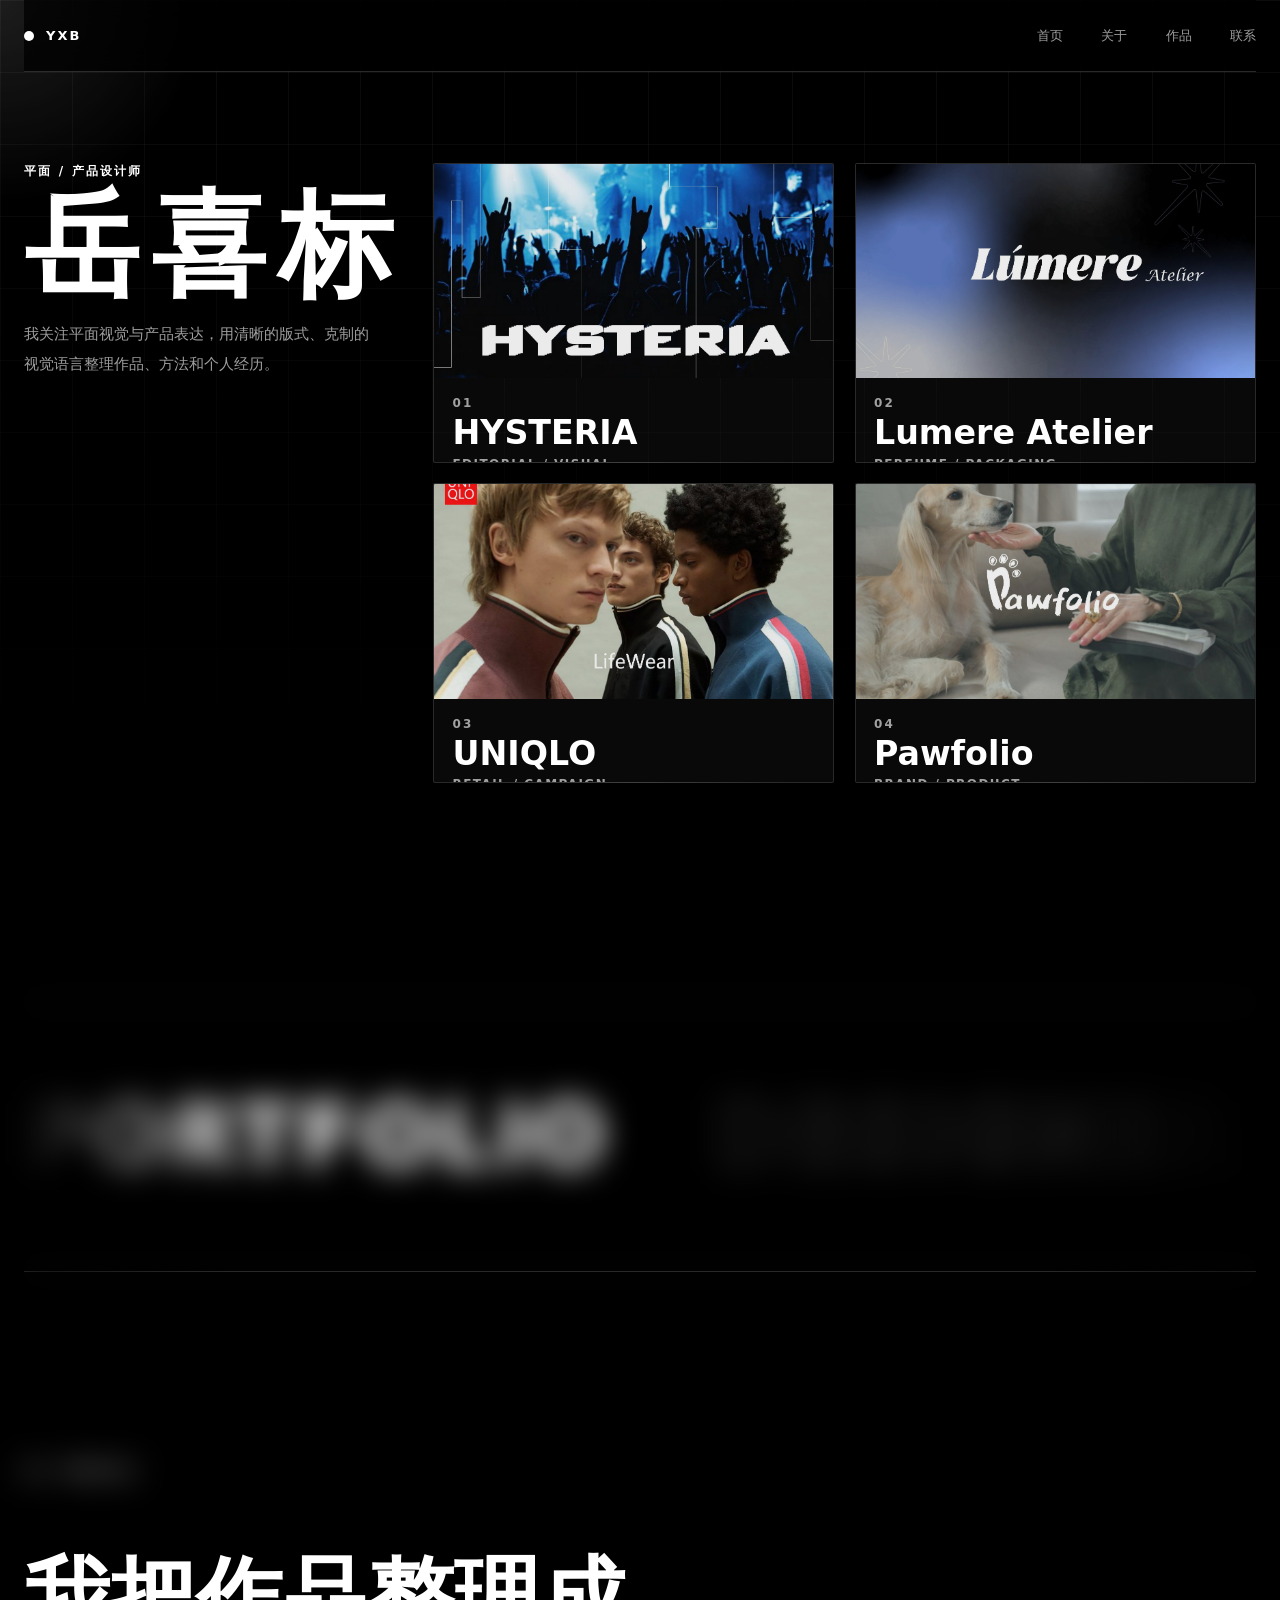
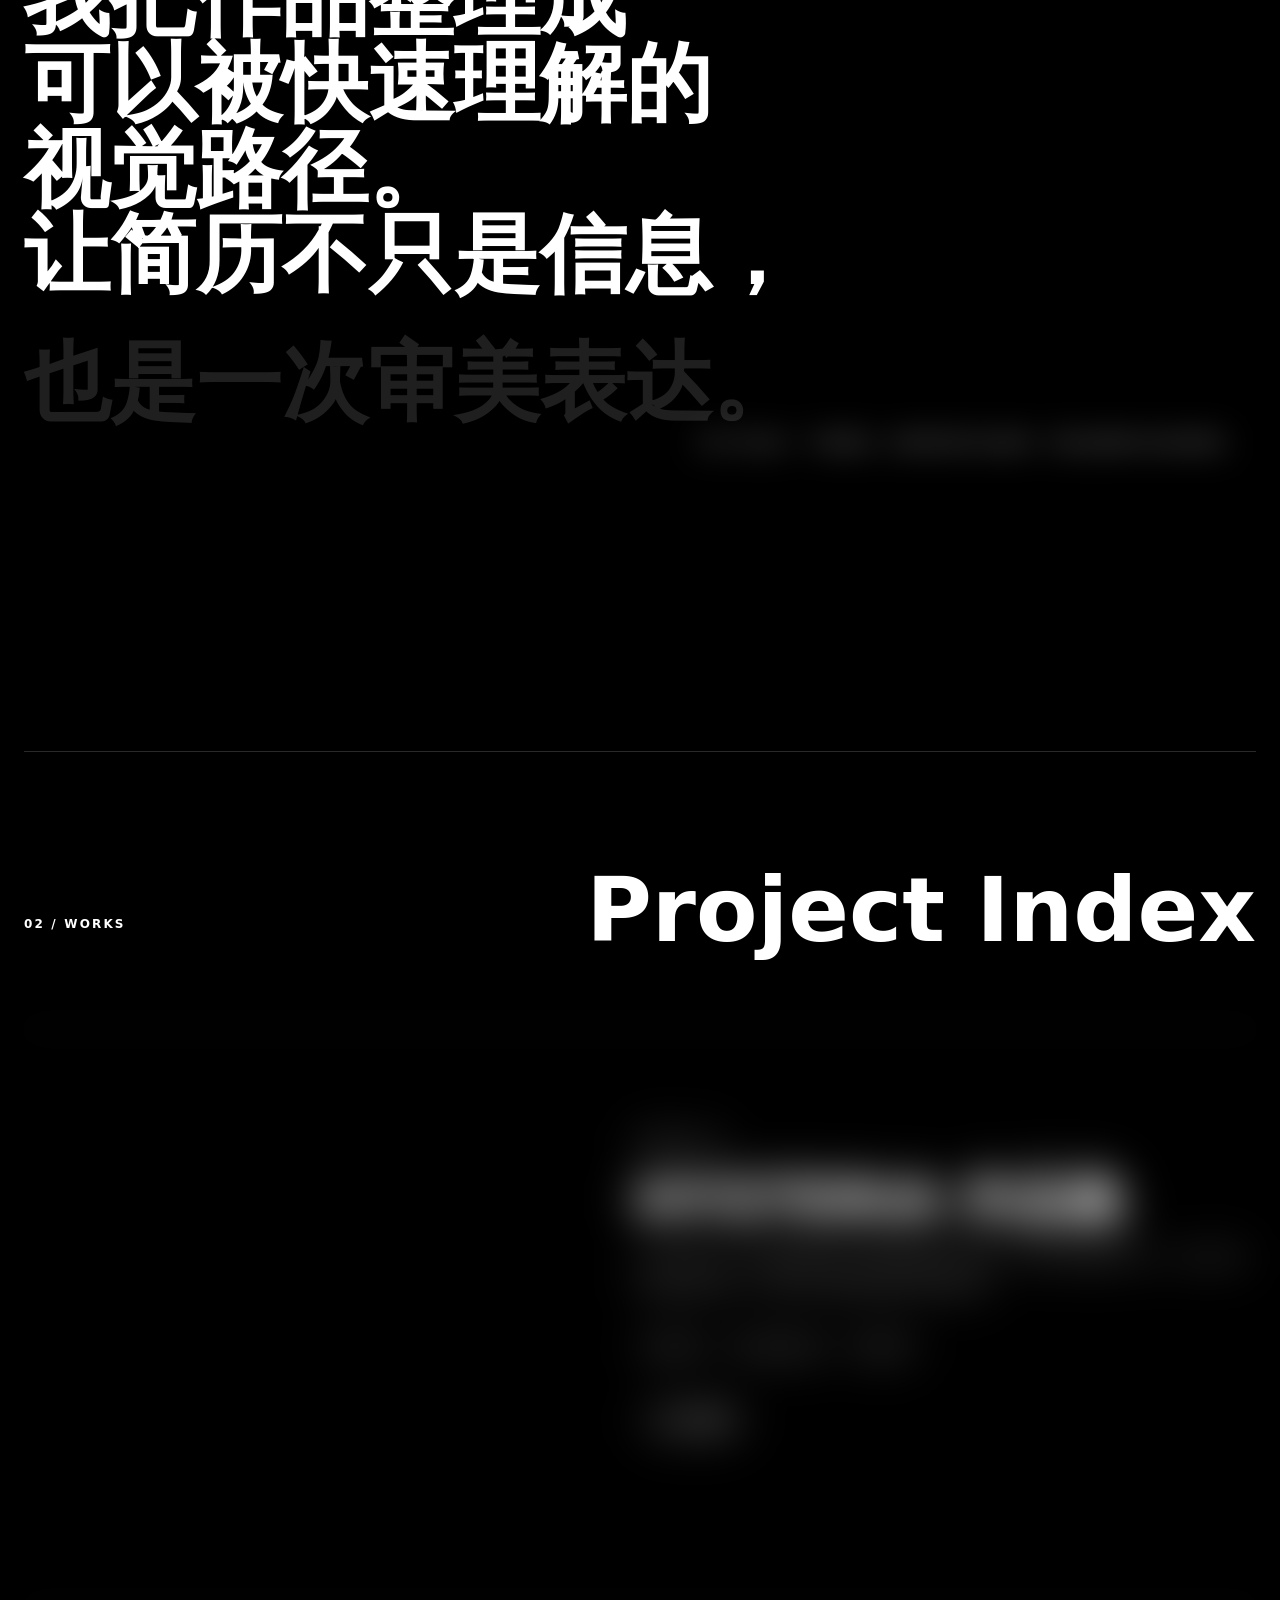
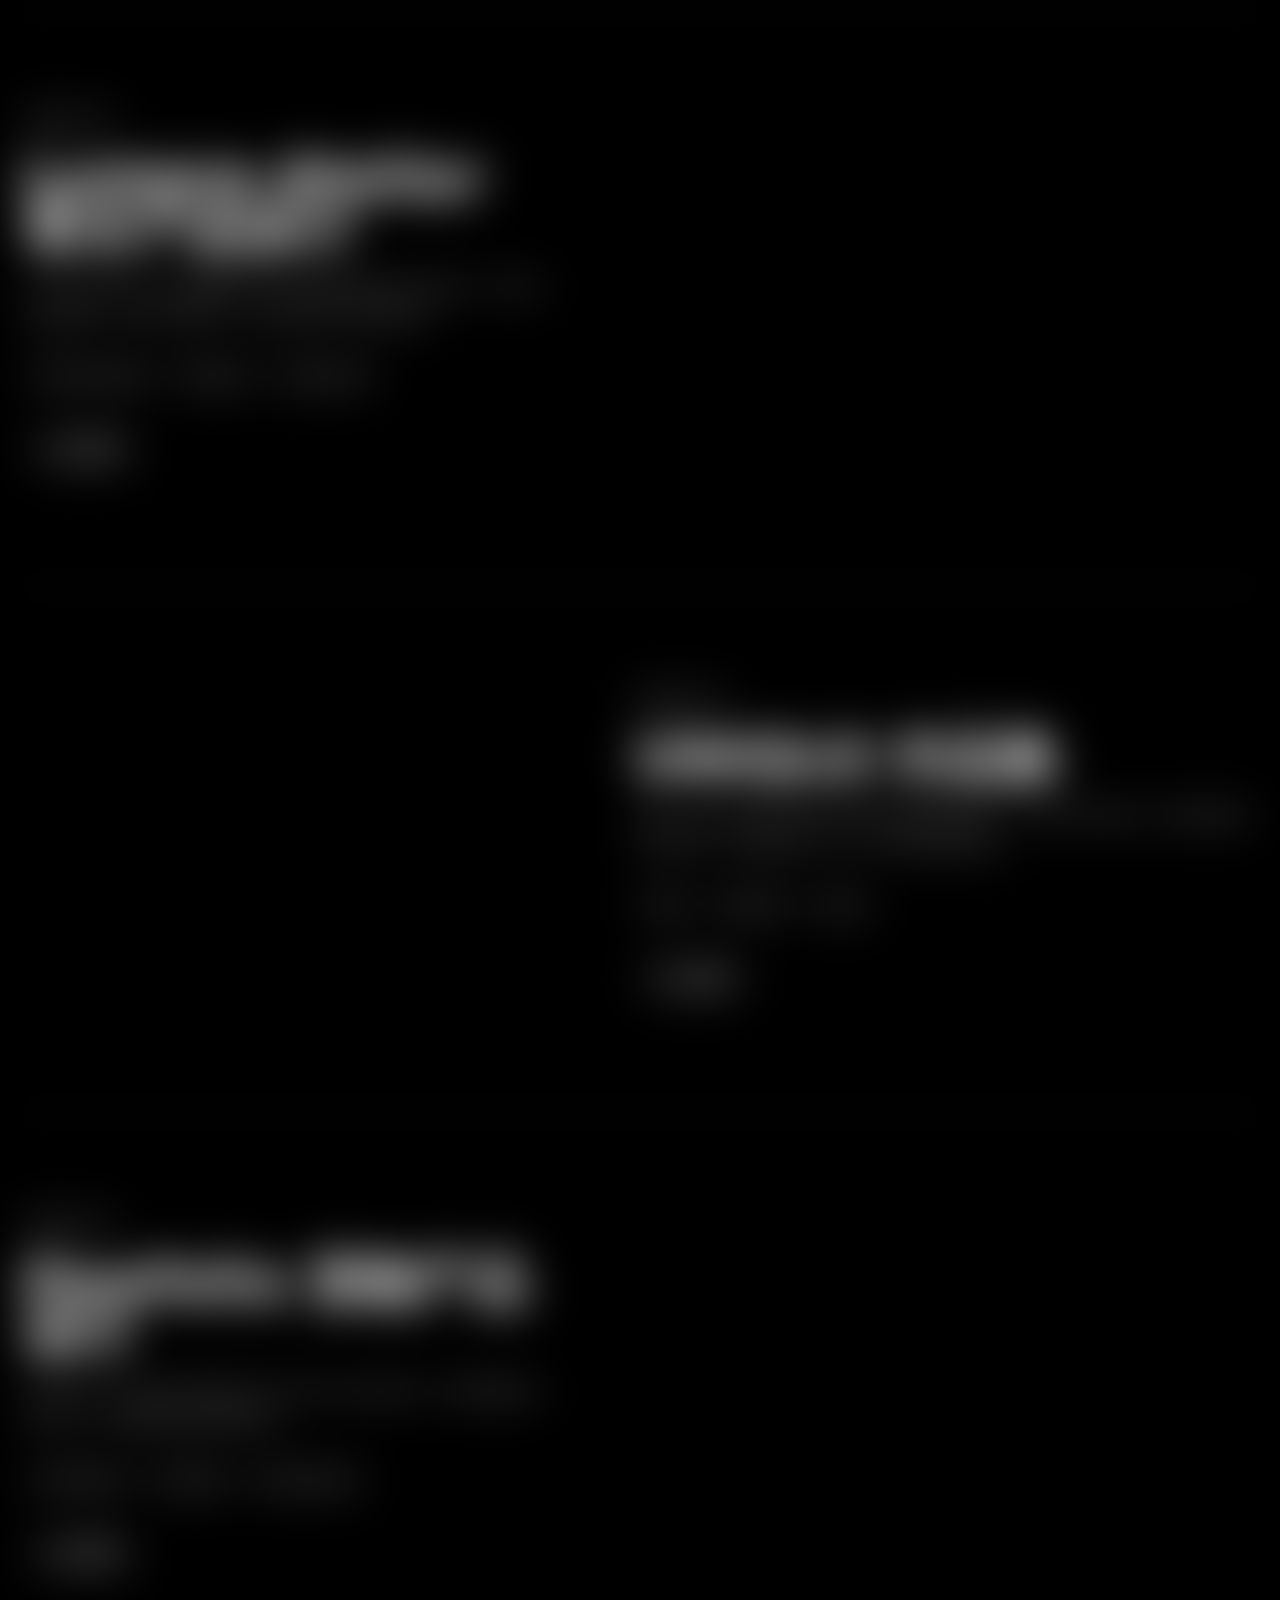
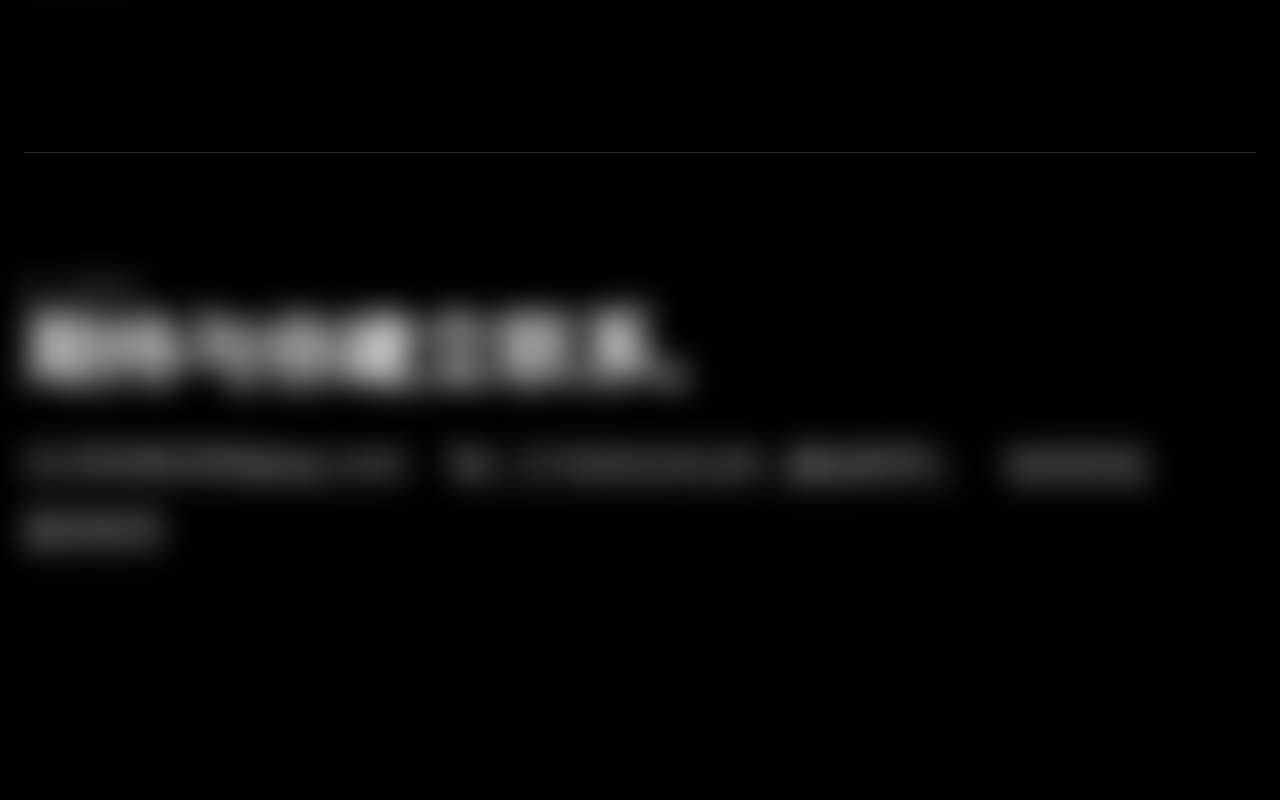
==== index.html @ 8c0bdfc5 "Add files via upload" ====
﻿<!doctype html>
<html lang="zh-CN">
  <head>
    <meta charset="UTF-8" />
    <meta name="viewport" content="width=device-width, initial-scale=1.0" />
    <title>岳喜标 | Portfolio & Resume</title>
    <link rel="stylesheet" href="./styles.css" />
  </head>
  <body>
    <div class="grain" aria-hidden="true"></div>
    <div class="cursor-light" aria-hidden="true"></div>

    <header class="site-header">
      <a class="brand" href="#top" aria-label="回到首页"><span></span>YXB</a>
      <nav class="nav-links" aria-label="主导航">
        <a href="#gallery">首页</a>
        <a href="#statement">关于</a>
        <a href="#cases">作品</a>
        <a href="#contact">联系</a>
      </nav>
    </header>

    <main id="top">
      <section class="hero-gallery" id="gallery" aria-labelledby="hero-title">
        <div class="hero-copy">
          <p class="eyebrow reveal-text">平面 / 产品设计师</p>
          <h1 id="hero-title" class="split-title" aria-label="岳喜标"><span>岳</span><span>喜</span><span>标</span></h1>
          <p class="hero-note reveal-text">我关注平面视觉与产品表达，用清晰的版式、克制的视觉语言整理作品、方法和个人经历。</p>
        </div>

        <div class="gallery-shell flip-gallery" aria-label="作品翻转展示">
          <article class="flip-card" data-feature-index="0">
            <div class="flip-inner">
              <a class="flip-face flip-front" href="#case-hysteria">
                <img src="./hysteria-cover.jpg" alt="HYSTERIA作品集首图" />
                <div><span>01</span><strong>HYSTERIA</strong><em>Editorial / Visual</em></div>
              </a>
              <a class="flip-face flip-back" href="#case-hysteria">
                <span>01 / 04</span>
                <strong>HYSTERIA 作品集</strong>
                <p>偏视觉表达和情绪叙事的作品集，重点呈现画面冲击力、版式节奏和整体视觉气质。</p>
                <em>查看项目</em>
              </a>
            </div>
          </article>

          <article class="flip-card" data-feature-index="1">
            <div class="flip-inner">
              <a class="flip-face flip-front" href="#case-lumere">
                <img src="./lumere-cover.jpg" alt="Lumere Atelier香水作品集首图" />
                <div><span>02</span><strong>Lumere Atelier</strong><em>Perfume / Packaging</em></div>
              </a>
              <a class="flip-face flip-back" href="#case-lumere">
                <span>02 / 04</span>
                <strong>Lumere Atelier 香水产品设计</strong>
                <p>围绕香水产品气质展开品牌视觉、瓶身包装语言和产品展示氛围。</p>
                <em>查看项目</em>
              </a>
            </div>
          </article>

          <article class="flip-card" data-feature-index="2">
            <div class="flip-inner">
              <a class="flip-face flip-front" href="#case-uniqlo">
                <img src="./uniqlo-cover.jpg" alt="UNIQLO作品集首图" />
                <div><span>03</span><strong>UNIQLO</strong><em>Retail / Campaign</em></div>
              </a>
              <a class="flip-face flip-back" href="#case-uniqlo">
                <span>03 / 04</span>
                <strong>UNIQLO 作品集</strong>
                <p>以 UNIQLO 品牌为灵感进行的视觉风格练习，尝试用清晰的版式、年轻的图像节奏和零售传播语言展开表达。</p>
                <em>查看项目</em>
              </a>
            </div>
          </article>

          <article class="flip-card" data-feature-index="3">
            <div class="flip-inner">
              <a class="flip-face flip-front" href="#case-pawfolio">
                <img src="./pawfolio-cover.jpg" alt="Pawfolio宠物作品集首图" />
                <div><span>04</span><strong>Pawfolio</strong><em>Brand / Product</em></div>
              </a>
              <a class="flip-face flip-back" href="#case-pawfolio">
                <span>04 / 04</span>
                <strong>Pawfolio 宠物产品设计</strong>
                <p>面向精品宠物生活方式的品牌与产品系统，覆盖视觉、包装和产品延展。</p>
                <em>查看项目</em>
              </a>
            </div>
          </article>
        </div>
      </section>


      <section class="kinetic-marquee" aria-label="滚轮触发文字动效">
        <div class="kinetic-track">
          <span class="marquee-fill">PORTFOLIO</span>
          <span class="marquee-outline">DESIGNER</span>
          <span class="marquee-fill">PRODUCT</span>
          <span class="marquee-outline">BRAND SYSTEM</span>
          <span class="marquee-fill">YUE XIBIAO</span>
          <span class="marquee-outline">VISUAL WORKS</span>
          <span class="marquee-fill">PORTFOLIO</span>
          <span class="marquee-outline">CREATIVE RESUME</span>
        </div>
      </section>
      <section class="scroll-statement" id="statement" aria-labelledby="statement-title">
        <p class="section-kicker">01 / Profile</p>
        <div class="statement-lines" id="statement-title">
          <span>我把作品整理成</span>
          <span>可以被快速理解的</span>
          <span>视觉路径。</span>
          <span>让简历不只是信息，</span>
          <span>也是一次审美表达。</span>
        </div>
        <p class="statement-note">关注产品设计、平面视觉、品牌系统和作品叙事。页面会随着作品持续更新。</p>
      </section>

      <section class="cases-section" id="cases" aria-labelledby="cases-title">
        <div class="section-heading">
          <p class="section-kicker">02 / Works</p>
          <h2 id="cases-title">Project Index</h2>
        </div>

        <article class="case-block" id="case-hysteria">
          <a class="case-visual detail-jump" href="#work-detail-hysteria" data-controls="work-detail-hysteria">
            <img src="./hysteria-cover.jpg" alt="HYSTERIA作品集首图" />
          </a>
          <div class="case-content">
            <p class="work-index">Case 01</p>
            <h3>HYSTERIA 作品集</h3>
            <p>HYSTERIA 是一套更偏视觉表达和情绪叙事的作品集，重点呈现画面冲击力、版式节奏和整体视觉气质。现在可以直接在网页里完整浏览。</p>
            <div class="work-meta"><span>Editorial</span><span>Visual system</span><span>Portfolio</span></div>
            <button class="details-toggle" type="button" aria-expanded="false" aria-controls="work-detail-hysteria">进入站内案例</button>
            <div class="work-details" id="work-detail-hysteria" hidden>
              <div class="detail-grid">
                <div><span>方向</span><p>以强烈情绪、图形张力和版式节奏组织整套视觉表达。</p></div>
                <div><span>重点</span><p>通过连续页面建立观看节奏，让作品不只是图片集合，而是完整叙事。</p></div>
                <div><span>浏览</span><p>使用下方控件在网站内翻看完整作品。</p></div>
              </div>
              <div class="portfolio-player" aria-label="HYSTERIA 作品集 站内作品浏览器">
                <div class="player-stage" aria-live="polite">
                    <img class="player-slide is-active" src="./hysteria-cover.jpg" alt="HYSTERIA 作品集 第1 页" loading="lazy" />
                    <img class="player-slide" src="./hysteria-page-02.jpg" alt="HYSTERIA 作品集 第2 页" loading="lazy" />
                    <img class="player-slide" src="./hysteria-page-03.jpg" alt="HYSTERIA 作品集 第3 页" loading="lazy" />
                    <img class="player-slide" src="./hysteria-page-04.jpg" alt="HYSTERIA 作品集 第4 页" loading="lazy" />
                    <img class="player-slide" src="./hysteria-page-05.jpg" alt="HYSTERIA 作品集 第5 页" loading="lazy" />
                    <img class="player-slide" src="./hysteria-page-06.jpg" alt="HYSTERIA 作品集 第6 页" loading="lazy" />
                    <img class="player-slide" src="./hysteria-page-07.jpg" alt="HYSTERIA 作品集 第7 页" loading="lazy" />
                    <img class="player-slide" src="./hysteria-page-08.jpg" alt="HYSTERIA 作品集 第8 页" loading="lazy" />
                    <img class="player-slide" src="./hysteria-page-09.jpg" alt="HYSTERIA 作品集 第9 页" loading="lazy" />
                    <img class="player-slide" src="./hysteria-page-10.jpg" alt="HYSTERIA 作品集 第10 页" loading="lazy" />
                    <img class="player-slide" src="./hysteria-page-11.jpg" alt="HYSTERIA 作品集 第11 页" loading="lazy" />
                    <img class="player-slide" src="./hysteria-page-12.jpg" alt="HYSTERIA 作品集 第12 页" loading="lazy" />
                    <img class="player-slide" src="./hysteria-page-13.jpg" alt="HYSTERIA 作品集 第13 页" loading="lazy" />
                    <img class="player-slide" src="./hysteria-page-14.jpg" alt="HYSTERIA 作品集 第14 页" loading="lazy" />
                </div>
                <div class="player-controls">
                  <button class="player-button" type="button" data-action="prev">上一页</button>
                  <span class="player-counter">01 / 14</span>
                  <button class="player-button" type="button" data-action="next">下一页</button>
                </div>
              </div>
            </div>
          </div>
        </article>

        <article class="case-block" id="case-lumere">
          <a class="case-visual detail-jump" href="#work-detail-lumere" data-controls="work-detail-lumere">
            <img src="./lumere-cover.jpg" alt="Lumere Atelier作品集封面" />
          </a>
          <div class="case-content">
            <p class="work-index">Case 02</p>
            <h3>Lumere Atelier 香水产品设计</h3>
            <p>Lumere Atelier 是一套围绕香水产品气质展开的视觉与包装设计，重点呈现品牌调性、瓶身与包装语言、版式系统和产品展示氛围。</p>
            <div class="work-meta"><span>Perfume branding</span><span>Packaging</span><span>Visual system</span></div>
            <button class="details-toggle" type="button" aria-expanded="false" aria-controls="work-detail-lumere">进入站内案例</button>
            <div class="work-details" id="work-detail-lumere" hidden>
              <div class="detail-grid">
                <div><span>问题</span><p>香水产品需要通过包装、材质感、色彩和图像气质传达香调想象。</p></div>
                <div><span>职责</span><p>从0开始，自主思考、设计、修改、总结、完成。</p></div>
                <div><span>结果</span><p>完成香水品牌视觉、产品展示、包装延展和作品集版式呈现。</p></div>
              </div>
              <div class="portfolio-player" aria-label="Lumere Atelier 作品集 站内作品浏览器">
                <div class="player-stage" aria-live="polite">
                    <img class="player-slide is-active" src="./lumere-cover.jpg" alt="Lumere Atelier 作品集 第1 页" loading="lazy" />
                    <img class="player-slide" src="./lumere-page-02.jpg" alt="Lumere Atelier 作品集 第2 页" loading="lazy" />
                    <img class="player-slide" src="./lumere-page-03.jpg" alt="Lumere Atelier 作品集 第3 页" loading="lazy" />
                    <img class="player-slide" src="./lumere-page-04.jpg" alt="Lumere Atelier 作品集 第4 页" loading="lazy" />
                    <img class="player-slide" src="./lumere-page-05.jpg" alt="Lumere Atelier 作品集 第5 页" loading="lazy" />
                    <img class="player-slide" src="./lumere-page-06.jpg" alt="Lumere Atelier 作品集 第6 页" loading="lazy" />
                    <img class="player-slide" src="./lumere-page-07.jpg" alt="Lumere Atelier 作品集 第7 页" loading="lazy" />
                    <img class="player-slide" src="./lumere-page-08.jpg" alt="Lumere Atelier 作品集 第8 页" loading="lazy" />
                    <img class="player-slide" src="./lumere-page-09.jpg" alt="Lumere Atelier 作品集 第9 页" loading="lazy" />
                    <img class="player-slide" src="./lumere-page-10.jpg" alt="Lumere Atelier 作品集 第10 页" loading="lazy" />
                    <img class="player-slide" src="./lumere-page-11.jpg" alt="Lumere Atelier 作品集 第11 页" loading="lazy" />
                    <img class="player-slide" src="./lumere-page-12.jpg" alt="Lumere Atelier 作品集 第12 页" loading="lazy" />
                    <img class="player-slide" src="./lumere-page-13.jpg" alt="Lumere Atelier 作品集 第13 页" loading="lazy" />
                    <img class="player-slide" src="./lumere-page-14.jpg" alt="Lumere Atelier 作品集 第14 页" loading="lazy" />
                    <img class="player-slide" src="./lumere-page-15.jpg" alt="Lumere Atelier 作品集 第15 页" loading="lazy" />
                </div>
                <div class="player-controls">
                  <button class="player-button" type="button" data-action="prev">上一页</button>
                  <span class="player-counter">01 / 15</span>
                  <button class="player-button" type="button" data-action="next">下一页</button>
                </div>
              </div>
            </div>
          </div>
        </article>

        <article class="case-block" id="case-uniqlo">
          <a class="case-visual detail-jump" href="#work-detail-uniqlo" data-controls="work-detail-uniqlo">
            <img src="./uniqlo-cover.jpg" alt="UNIQLO作品集首图" />
          </a>
          <div class="case-content">
            <p class="work-index">Case 03</p>
            <h3>UNIQLO 作品集</h3>
            <p>这是一组以 UNIQLO 品牌气质为参考的视觉风格练习，尝试从零售传播、活动画面和版式系统出发，探索更清晰、年轻、易识别的视觉表达。</p>
            <div class="work-meta"><span>Retail</span><span>Campaign</span><span>Layout</span></div>
            <button class="details-toggle" type="button" aria-expanded="false" aria-controls="work-detail-uniqlo">进入站内案例</button>
            <div class="work-details" id="work-detail-uniqlo" hidden>
              <div class="detail-grid">
                <div><span>方向</span><p>以品牌既有的简洁、日常和功能感为基础，尝试延展更有画面张力的视觉表达。</p></div>
                <div><span>重点</span><p>通过图像裁切、文字层级和色彩控制，让页面在保持清晰的同时更有传播感。</p></div>
                <div><span>浏览</span><p>完整练习内容已整理为站内页面，可直接翻看每一页视觉内容。</p></div>
              </div>
              <div class="portfolio-player" aria-label="UNIQLO 作品集 站内作品浏览器">
                <div class="player-stage" aria-live="polite">
                    <img class="player-slide is-active" src="./uniqlo-cover.jpg" alt="UNIQLO 作品集 第1 页" loading="lazy" />
                    <img class="player-slide" src="./uniqlo-page-02.jpg" alt="UNIQLO 作品集 第2 页" loading="lazy" />
                    <img class="player-slide" src="./uniqlo-page-03.jpg" alt="UNIQLO 作品集 第3 页" loading="lazy" />
                    <img class="player-slide" src="./uniqlo-page-04.jpg" alt="UNIQLO 作品集 第4 页" loading="lazy" />
                    <img class="player-slide" src="./uniqlo-page-05.jpg" alt="UNIQLO 作品集 第5 页" loading="lazy" />
                    <img class="player-slide" src="./uniqlo-page-06.jpg" alt="UNIQLO 作品集 第6 页" loading="lazy" />
                </div>
                <div class="player-controls">
                  <button class="player-button" type="button" data-action="prev">上一页</button>
                  <span class="player-counter">01 / 06</span>
                  <button class="player-button" type="button" data-action="next">下一页</button>
                </div>
              </div>
            </div>
          </div>
        </article>

        <article class="case-block" id="case-pawfolio">
          <a class="case-visual detail-jump" href="#work-detail-pawfolio" data-controls="work-detail-pawfolio">
            <img src="./pawfolio-cover.jpg" alt="Pawfolio作品集封面" />
          </a>
          <div class="case-content">
            <p class="work-index">Case 04</p>
            <h3>Pawfolio 宠物产品设计</h3>
            <p>Pawfolio 是一套面向精品宠物生活方式的产品与品牌设计，围绕宠物配件、美容产品、品牌视觉和应用场景展开。</p>
            <div class="work-meta"><span>Brand identity</span><span>Packaging</span><span>Product system</span></div>
            <button class="details-toggle" type="button" aria-expanded="false" aria-controls="work-detail-pawfolio">进入站内案例</button>
            <div class="work-details" id="work-detail-pawfolio" hidden>
              <div class="detail-grid">
                <div><span>问题</span><p>宠物产品常缺少统一审美和生活方式表达。</p></div>
                <div><span>职责</span><p>从0开始，自主思考、设计、修改、总结、完成。</p></div>
                <div><span>结果</span><p>完成品牌标志、色彩、海报、包装、用品和展示延展。</p></div>
              </div>
              <div class="portfolio-player" aria-label="Pawfolio 作品集 站内作品浏览器">
                <div class="player-stage" aria-live="polite">
                    <img class="player-slide is-active" src="./pawfolio-cover.jpg" alt="Pawfolio 作品集 第1 页" loading="lazy" />
                    <img class="player-slide" src="./pawfolio-page-02.jpg" alt="Pawfolio 作品集 第2 页" loading="lazy" />
                    <img class="player-slide" src="./pawfolio-page-03.jpg" alt="Pawfolio 作品集 第3 页" loading="lazy" />
                    <img class="player-slide" src="./pawfolio-page-04.jpg" alt="Pawfolio 作品集 第4 页" loading="lazy" />
                    <img class="player-slide" src="./pawfolio-page-05.jpg" alt="Pawfolio 作品集 第5 页" loading="lazy" />
                    <img class="player-slide" src="./pawfolio-page-06.jpg" alt="Pawfolio 作品集 第6 页" loading="lazy" />
                    <img class="player-slide" src="./pawfolio-page-07.jpg" alt="Pawfolio 作品集 第7 页" loading="lazy" />
                    <img class="player-slide" src="./pawfolio-page-08.jpg" alt="Pawfolio 作品集 第8 页" loading="lazy" />
                    <img class="player-slide" src="./pawfolio-page-09.jpg" alt="Pawfolio 作品集 第9 页" loading="lazy" />
                    <img class="player-slide" src="./pawfolio-page-10.jpg" alt="Pawfolio 作品集 第10 页" loading="lazy" />
                    <img class="player-slide" src="./pawfolio-page-11.jpg" alt="Pawfolio 作品集 第11 页" loading="lazy" />
                    <img class="player-slide" src="./pawfolio-page-12.jpg" alt="Pawfolio 作品集 第12 页" loading="lazy" />
                    <img class="player-slide" src="./pawfolio-page-13.jpg" alt="Pawfolio 作品集 第13 页" loading="lazy" />
                    <img class="player-slide" src="./pawfolio-page-14.jpg" alt="Pawfolio 作品集 第14 页" loading="lazy" />
                </div>
                <div class="player-controls">
                  <button class="player-button" type="button" data-action="prev">上一页</button>
                  <span class="player-counter">01 / 14</span>
                  <button class="player-button" type="button" data-action="next">下一页</button>
                </div>
              </div>
            </div>
          </div>
        </article>
      </section>

      <section class="contact-section" id="contact" aria-labelledby="contact-title">
        <p class="section-kicker">03 / Contact</p>
        <h2 id="contact-title">期待与你建立联系。</h2>
        <div class="contact-row">
          <a href="mailto:2135096399@qq.com">2135096399@qq.com</a>
          <a href="tel:17320224129">Tel: 17320224129（微信同号）</a>
          <a href="#cases">站内作品</a>
          <a href="#gallery">返回首页</a>
        </div>
      </section>
    </main>

    <button class="back-to-top" type="button" aria-label="返回顶部">Top</button>
    <script src="./script.js"></script>
  </body>
</html>
---- styles.css ----
﻿:root {
  color-scheme: dark;
  --bg: #000000;
  --paper: #000000;
  --ink: #ffffff;
  --muted: rgba(255,255,255,.62);
  --line: rgba(255,255,255,.16);
  --line-strong: rgba(255,255,255,.42);
  --accent: #ffffff;
  --max: 1480px;
  --ease: cubic-bezier(.19, 1, .22, 1);
}

* { box-sizing: border-box; }
html { scroll-behavior: smooth; }
body {
  min-width: 320px;
  margin: 0;
  overflow-x: hidden;
  background: var(--bg);
  color: var(--ink);
  font-family: Inter, "Noto Sans SC", "Microsoft YaHei", system-ui, sans-serif;
}
body::before {
  position: fixed;
  inset: 0;
  z-index: -3;
  content: "";
  background-image:
    linear-gradient(90deg, rgba(255,255,255,.055) 1px, transparent 1px),
    linear-gradient(rgba(255,255,255,.055) 1px, transparent 1px);
  background-size: 72px 72px;
  mask-image: linear-gradient(to bottom, rgba(0,0,0,.85), transparent 82%);
}
a { color: inherit; text-decoration: none; }
img { display: block; max-width: 100%; }
button { font: inherit; }
.grain {
  position: fixed;
  inset: 0;
  z-index: 50;
  pointer-events: none;
  opacity: .18;
  background-image: radial-gradient(rgba(255,255,255,.16) .7px, transparent .7px);
  background-size: 4px 4px;
  mix-blend-mode: screen;
}
.cursor-light {
  position: fixed;
  left: 0;
  top: 0;
  z-index: -1;
  width: 34vw;
  height: 34vw;
  border-radius: 50%;
  background: radial-gradient(circle, rgba(255,255,255,.16), rgba(0,0,0,0) 68%);
  transform: translate3d(-50%, -50%, 0);
  pointer-events: none;
  opacity: .72;
}
.site-header {
  position: fixed;
  left: 50%;
  top: 0;
  z-index: 20;
  display: flex;
  align-items: center;
  justify-content: space-between;
  width: min(var(--max), calc(100% - 48px));
  min-height: 72px;
  border-bottom: 1px solid var(--line);
  background: rgba(0,0,0,.74);
  backdrop-filter: blur(16px);
  transform: translateX(-50%);
}
.brand, .nav-links { display: flex; align-items: center; }
.brand { gap: 12px; font-size: 13px; font-weight: 850; letter-spacing: .16em; }
.brand span { width: 10px; height: 10px; border-radius: 50%; background: var(--ink); }
.nav-links { gap: clamp(18px, 3vw, 42px); color: var(--muted); font-size: 13px; }
.nav-links a { position: relative; padding: 9px 0; transition: color 500ms var(--ease); }
.nav-links a::after {
  position: absolute;
  left: 0;
  right: 0;
  bottom: 3px;
  height: 1px;
  content: "";
  background: currentColor;
  transform: scaleX(0);
  transform-origin: right;
  transition: transform 580ms var(--ease);
}
.nav-links a:hover { color: var(--ink); }
.nav-links a:hover::after { transform: scaleX(1); transform-origin: left; }
main { width: min(var(--max), calc(100% - 48px)); margin: 0 auto; }
.hero-gallery {
  display: grid;
  grid-template-columns: minmax(330px, .42fr) minmax(0, 1fr);
  gap: clamp(32px, 5vw, 96px);
  align-items: start;
  min-height: 100vh;
  padding: 118px 0 72px;
}
.hero-copy { position: sticky; top: 118px; z-index: 5; align-self: start; padding-top: clamp(18px, 5vh, 64px); }
.eyebrow, .section-kicker, .work-index {
  margin: 0 0 18px;
  color: var(--accent);
  font-size: 12px;
  font-weight: 800;
  letter-spacing: .18em;
  text-transform: uppercase;
}
.split-title {
  display: flex;
  gap: clamp(2px, 1vw, 12px);
  margin: 0 0 28px;
  font-size: clamp(78px, 9vw, 150px);
  font-weight: 900;
  letter-spacing: 0;
  line-height: .82;
}
.split-title span {
  display: inline-block;
  opacity: 0;
  transform: translateY(70%) rotate(4deg);
  animation: titleRise 1200ms var(--ease) forwards;
}
.split-title span:nth-child(2) { animation-delay: 130ms; }
.split-title span:nth-child(3) { animation-delay: 260ms; }
.hero-note {
  max-width: 360px;
  margin: 0;
  color: var(--muted);
  font-size: clamp(15px, 1.2vw, 18px);
  line-height: 1.9;
}
.gallery-shell {
  position: relative;
  display: grid;
  grid-template-columns: repeat(2, minmax(220px, 1fr));
  gap: clamp(14px, 1.6vw, 24px);
  align-self: center;
  min-height: 620px;
  perspective: 1600px;
}
.flip-card {
  min-height: 286px;
  perspective: 1400px;
}
.flip-inner {
  position: relative;
  width: 100%;
  height: 100%;
  min-height: inherit;
  transform-style: preserve-3d;
  transition: transform 900ms var(--ease);
}
.flip-card:hover .flip-inner,
.flip-card.is-flipped .flip-inner {
  transform: rotateY(180deg);
}
.flip-face {
  position: absolute;
  inset: 0;
  display: flex;
  flex-direction: column;
  justify-content: space-between;
  overflow: hidden;
  border: 1px solid rgba(255,255,255,.13);
  border-radius: 2px;
  background:
    radial-gradient(circle at 50% 0%, rgba(255,255,255,.11), transparent 42%),
    rgba(255,255,255,.035);
  color: var(--ink);
  backface-visibility: hidden;
  -webkit-backface-visibility: hidden;
}
.flip-front img {
  width: 100%;
  height: 72%;
  object-fit: cover;
  opacity: .92;
  transition: transform 900ms var(--ease), opacity 900ms var(--ease);
}
.flip-card:hover .flip-front img { transform: scale(1.045); opacity: 1; }
.flip-front div {
  display: grid;
  gap: 8px;
  padding: 18px;
}
.flip-front span,
.flip-back span {
  color: var(--muted);
  font-size: 12px;
  font-weight: 900;
  letter-spacing: .18em;
  text-transform: uppercase;
}
.flip-front strong {
  color: var(--ink);
  font-size: clamp(26px, 2.6vw, 46px);
  line-height: .92;
}
.flip-front em,
.flip-back em {
  color: var(--muted);
  font-size: 12px;
  font-style: normal;
  font-weight: 850;
  letter-spacing: .12em;
  text-transform: uppercase;
}
.flip-back {
  gap: 20px;
  padding: clamp(20px, 2vw, 30px);
  transform: rotateY(180deg);
  background:
    linear-gradient(135deg, rgba(255,255,255,.16), rgba(255,255,255,.035)),
    #050505;
}
.flip-back strong {
  max-width: 92%;
  color: var(--ink);
  font-size: clamp(28px, 3vw, 54px);
  line-height: .92;
}
.flip-back p {
  max-width: 520px;
  margin: auto 0 0;
  color: rgba(255,255,255,.72);
  font-size: 15px;
  line-height: 1.8;
}
.flip-back em {
  justify-self: end;
  color: var(--ink);
}
.flip-gallery:has(.flip-card:hover) .flip-card:not(:hover) .flip-front,
.flip-gallery:has(.flip-card.is-flipped) .flip-card:not(.is-flipped) .flip-front {
  opacity: .54;
  filter: grayscale(.4);
}
.kinetic-marquee {
  position: relative;
  display: grid;
  align-items: center;
  min-height: clamp(210px, 21vw, 292px);
  overflow: hidden;
  border-top: 1px solid var(--line);
  border-bottom: 1px solid var(--line);
  margin-top: clamp(64px, 8vw, 128px);
}
.kinetic-marquee::before,
.kinetic-marquee::after {
  position: absolute;
  top: 0;
  bottom: 0;
  z-index: 2;
  width: 16vw;
  content: "";
  pointer-events: none;
}
.kinetic-marquee::before { left: 0; background: linear-gradient(90deg, #000, transparent); }
.kinetic-marquee::after { right: 0; background: linear-gradient(270deg, #000, transparent); }
.kinetic-track {
  display: flex;
  align-items: center;
  gap: clamp(72px, 8vw, 148px);
  width: max-content;
  white-space: nowrap;
  will-change: transform;
  transform: translate3d(var(--marquee-x, 0px), 0, 0);
}
.kinetic-track span {
  display: inline-block;
  font-size: clamp(48px, 6.8vw, 112px);
  font-weight: 900;
  line-height: .98;
  letter-spacing: .035em;
  text-transform: uppercase;
  padding-inline: .02em;
}
.marquee-fill {
  color: #ffffff;
}
.marquee-outline {
  color: transparent;
  -webkit-text-fill-color: transparent;
  -webkit-text-stroke: clamp(.8px, .07vw, 1.15px) rgba(255,255,255,.78);
  text-stroke: clamp(.8px, .07vw, 1.15px) rgba(255,255,255,.78);
}
.scroll-statement {
  min-height: 120vh;
  padding: clamp(120px, 15vw, 220px) 0;
  border-top: 1px solid var(--line);
}
.statement-lines {
  display: grid;
  gap: .08em;
  margin-top: 80px;
  font-size: clamp(38px, 6.7vw, 108px);
  font-weight: 900;
  line-height: .92;
  letter-spacing: 0;
}
.statement-lines span {
  display: block;
  opacity: .12;
  transform: translateY(42px);
  transition: opacity 900ms var(--ease), transform 900ms var(--ease);
}
.statement-lines span.is-visible { opacity: 1; transform: translateY(0); }
.statement-note { max-width: 560px; margin: 48px 0 0 auto; color: var(--muted); font-size: 16px; line-height: 1.85; }
.cases-section { padding: 120px 0 60px; border-top: 1px solid var(--line); }
.section-heading {
  display: flex;
  justify-content: space-between;
  align-items: end;
  gap: 28px;
  margin-bottom: 80px;
}
h2 { margin: 0; font-size: clamp(42px, 7vw, 118px); line-height: .86; letter-spacing: 0; }
h3 { margin: 0 0 18px; font-size: clamp(30px, 4.3vw, 68px); line-height: .94; letter-spacing: 0; }
.case-block {
  display: grid;
  grid-template-columns: minmax(320px, .86fr) minmax(0, 1fr);
  gap: clamp(32px, 6vw, 110px);
  align-items: start;
  padding: 90px 0;
  border-top: 1px solid var(--line);
}
.case-block:nth-of-type(even) .case-visual { order: 2; }
.case-visual { position: sticky; top: 96px; display: block; overflow: hidden; cursor: pointer; }
.case-visual img { width: 100%; height: auto; transition: transform 900ms var(--ease), filter 900ms var(--ease); }
.case-visual:hover img { transform: scale(1.018); filter: saturate(1.03); }
.case-content { padding-top: 8px; }
.case-content p { max-width: 700px; color: var(--muted); font-size: 15.5px; line-height: 1.85; }
.work-meta { display: flex; flex-wrap: wrap; gap: 10px; margin-top: 28px; }
.work-meta span {
  border: 1px solid var(--line);
  border-radius: 999px;
  padding: 9px 13px;
  background: rgba(255,255,255,.05);
  color: var(--muted);
  font-size: 12px;
}
.button, .details-toggle, .player-button, .pdf-link {
  display: inline-flex;
  align-items: center;
  justify-content: center;
  min-height: 46px;
  padding: 0 18px;
  border: 1px solid var(--line-strong);
  border-radius: 999px;
  background: transparent;
  color: var(--ink);
  cursor: pointer;
  font-size: 13px;
  font-weight: 800;
  transition: transform 560ms var(--ease), background 560ms var(--ease), border-color 560ms var(--ease);
}
.details-toggle { margin-top: 34px; }
.button:hover, .details-toggle:hover, .player-button:hover, .pdf-link:hover { transform: translateY(-2px); background: var(--paper); border-color: var(--ink); }
.work-details { overflow: clip; margin-top: 36px; padding-top: 8px; transform-origin: top; }
.detail-grid { display: grid; gap: 12px; margin-bottom: 26px; }
.detail-grid div { padding: 16px 0; border-top: 1px solid var(--line); }
.detail-grid span { display: block; margin-bottom: 8px; color: var(--accent); font-size: 12px; font-weight: 850; letter-spacing: .14em; text-transform: uppercase; }
.detail-grid p { margin: 0; font-size: 14px; }
.portfolio-player { display: flex; flex-direction: column; margin-top: 18px; }
.player-stage {
  position: relative;
  aspect-ratio: 1400 / 900;
  overflow: hidden;
  background:
    radial-gradient(circle at 50% 18%, rgba(255,255,255,.82), rgba(0,0,0,0) 42%),
    rgba(255,255,255,.06);
}
.player-stage::after {
  position: absolute;
  inset: 0;
  z-index: 3;
  content: "";
  pointer-events: none;
  box-shadow: inset 0 0 0 1px rgba(255,255,255,.06);
}
.player-slide {
  position: absolute;
  inset: 0;
  display: block;
  width: 100%;
  height: 100%;
  object-fit: contain;
  opacity: 0;
  transform: translateY(18px) scale(.985);
  filter: blur(4px);
  transition: opacity 620ms var(--ease), transform 760ms var(--ease), filter 760ms var(--ease);
  will-change: opacity, transform, filter;
}
.player-slide.is-leaving {
  z-index: 1;
  opacity: 0;
  transform: translateY(-10px) scale(.99);
  filter: blur(6px);
}
.player-slide.is-active {
  z-index: 2;
  opacity: 1;
  transform: translateY(0) scale(1);
  filter: blur(0);
}
.player-controls {
  position: sticky;
  top: 72px;
  z-index: 6;
  order: -1;
  display: grid;
  grid-template-columns: 1fr auto 1fr;
  gap: 12px;
  align-items: center;
  margin-bottom: 16px;
  padding: 12px 0;
  background: rgba(0,0,0,.9);
  backdrop-filter: blur(14px);
}
.player-counter { color: var(--accent); font-size: 12px; font-weight: 850; letter-spacing: .16em; }
.pdf-link { margin-top: 18px; }
.secondary-link { opacity: .72; }
.contact-section { min-height: 72vh; padding: 130px 0; border-top: 1px solid var(--line); }
.contact-section h2 { max-width: none; margin-bottom: 56px; font-size: clamp(48px, 6.2vw, 104px); line-height: .9; white-space: nowrap; }
.contact-row { display: flex; flex-wrap: wrap; gap: 18px 40px; font-size: clamp(20px, 2.7vw, 42px); }
.contact-row a { border-bottom: 1px solid var(--line-strong); transition: color 500ms var(--ease), border-color 500ms var(--ease); }
.contact-row a:hover { color: var(--accent); border-color: currentColor; }
.reveal-text { opacity: 0; transform: translateY(28px); animation: fadeRise 980ms var(--ease) forwards; animation-delay: 420ms; }
@keyframes titleRise { to { opacity: 1; transform: translateY(0) rotate(0); } }
@keyframes fadeRise { to { opacity: 1; transform: translateY(0); } }

.scroll-reveal {
  opacity: 0;
  transform: translate3d(0, 58px, 0) scale(.985);
  filter: blur(16px);
  transition:
    opacity 980ms var(--ease),
    transform 1180ms var(--ease),
    filter 1180ms var(--ease);
  transition-delay: var(--reveal-delay, 0ms);
  will-change: opacity, transform, filter;
}
.scroll-reveal.is-visible {
  opacity: 1;
  transform: translate3d(0, 0, 0) scale(1);
  filter: blur(0);
}
.reveal-image {
  transform: translate3d(0, 72px, 0) scale(.96);
}
.reveal-text-block {
  transform: translate3d(0, 42px, 0);
}
@media (prefers-reduced-motion: reduce) {
  *, *::before, *::after { animation-duration: .01ms !important; animation-iteration-count: 1 !important; scroll-behavior: auto !important; transition-duration: .01ms !important; }
  .split-title span, .reveal-text, .statement-lines span, .scroll-reveal { opacity: 1; transform: none; filter: none; }
}
@media (max-width: 1020px) {
  .hero-gallery, .case-block { grid-template-columns: 1fr; }
  .hero-copy { position: relative; top: 0; max-width: 620px; }
  .gallery-shell { grid-template-columns: repeat(2, minmax(220px, 1fr)); min-height: auto; }
  .case-block:nth-of-type(even) .case-visual { order: 0; }
  .case-visual { position: relative; top: 0; }
}
@media (max-width: 680px) {
  .site-header, main { width: min(100% - 28px, var(--max)); }
  .site-header { min-height: 66px; }
  .nav-links { gap: 12px; font-size: 12px; }
  .hero-gallery { padding-top: 96px; }
  .split-title { font-size: 76px; }
  .hero-copy { padding-top: 0; }
  .gallery-shell { grid-template-columns: 1fr; gap: 14px; }
  .flip-card { min-height: 300px; }
  .kinetic-marquee { min-height: 190px; }
  .kinetic-track span { font-size: 44px; letter-spacing: .025em; }
  .statement-lines { font-size: 38px; }
  .section-heading { display: block; }
  h2 { font-size: 44px; margin-top: 18px; }
  h3 { font-size: 34px; }
  .player-controls { top: 66px; grid-template-columns: 1fr; }
  .button, .details-toggle, .player-button, .pdf-link { width: 100%; }
}

.back-to-top {
  position: fixed;
  right: 24px;
  bottom: 24px;
  z-index: 40;
  display: inline-flex;
  align-items: center;
  justify-content: center;
  width: 58px;
  height: 58px;
  border: 1px solid var(--line-strong);
  border-radius: 50%;
  background: rgba(0,0,0,.76);
  color: var(--ink);
  cursor: pointer;
  font-size: 12px;
  font-weight: 900;
  letter-spacing: .12em;
  text-transform: uppercase;
  opacity: 0;
  pointer-events: none;
  transform: translateY(16px) scale(.94);
  backdrop-filter: blur(14px);
  transition: opacity 420ms var(--ease), transform 420ms var(--ease), background 420ms var(--ease), border-color 420ms var(--ease);
}
.back-to-top.is-visible {
  opacity: 1;
  pointer-events: auto;
  transform: translateY(0) scale(1);
}
.back-to-top:hover {
  background: #ffffff;
  color: #000000;
  border-color: #ffffff;
}
@media (max-width: 680px) {
  .back-to-top {
    right: 16px;
    bottom: 16px;
    width: 52px;
    height: 52px;
  }
}
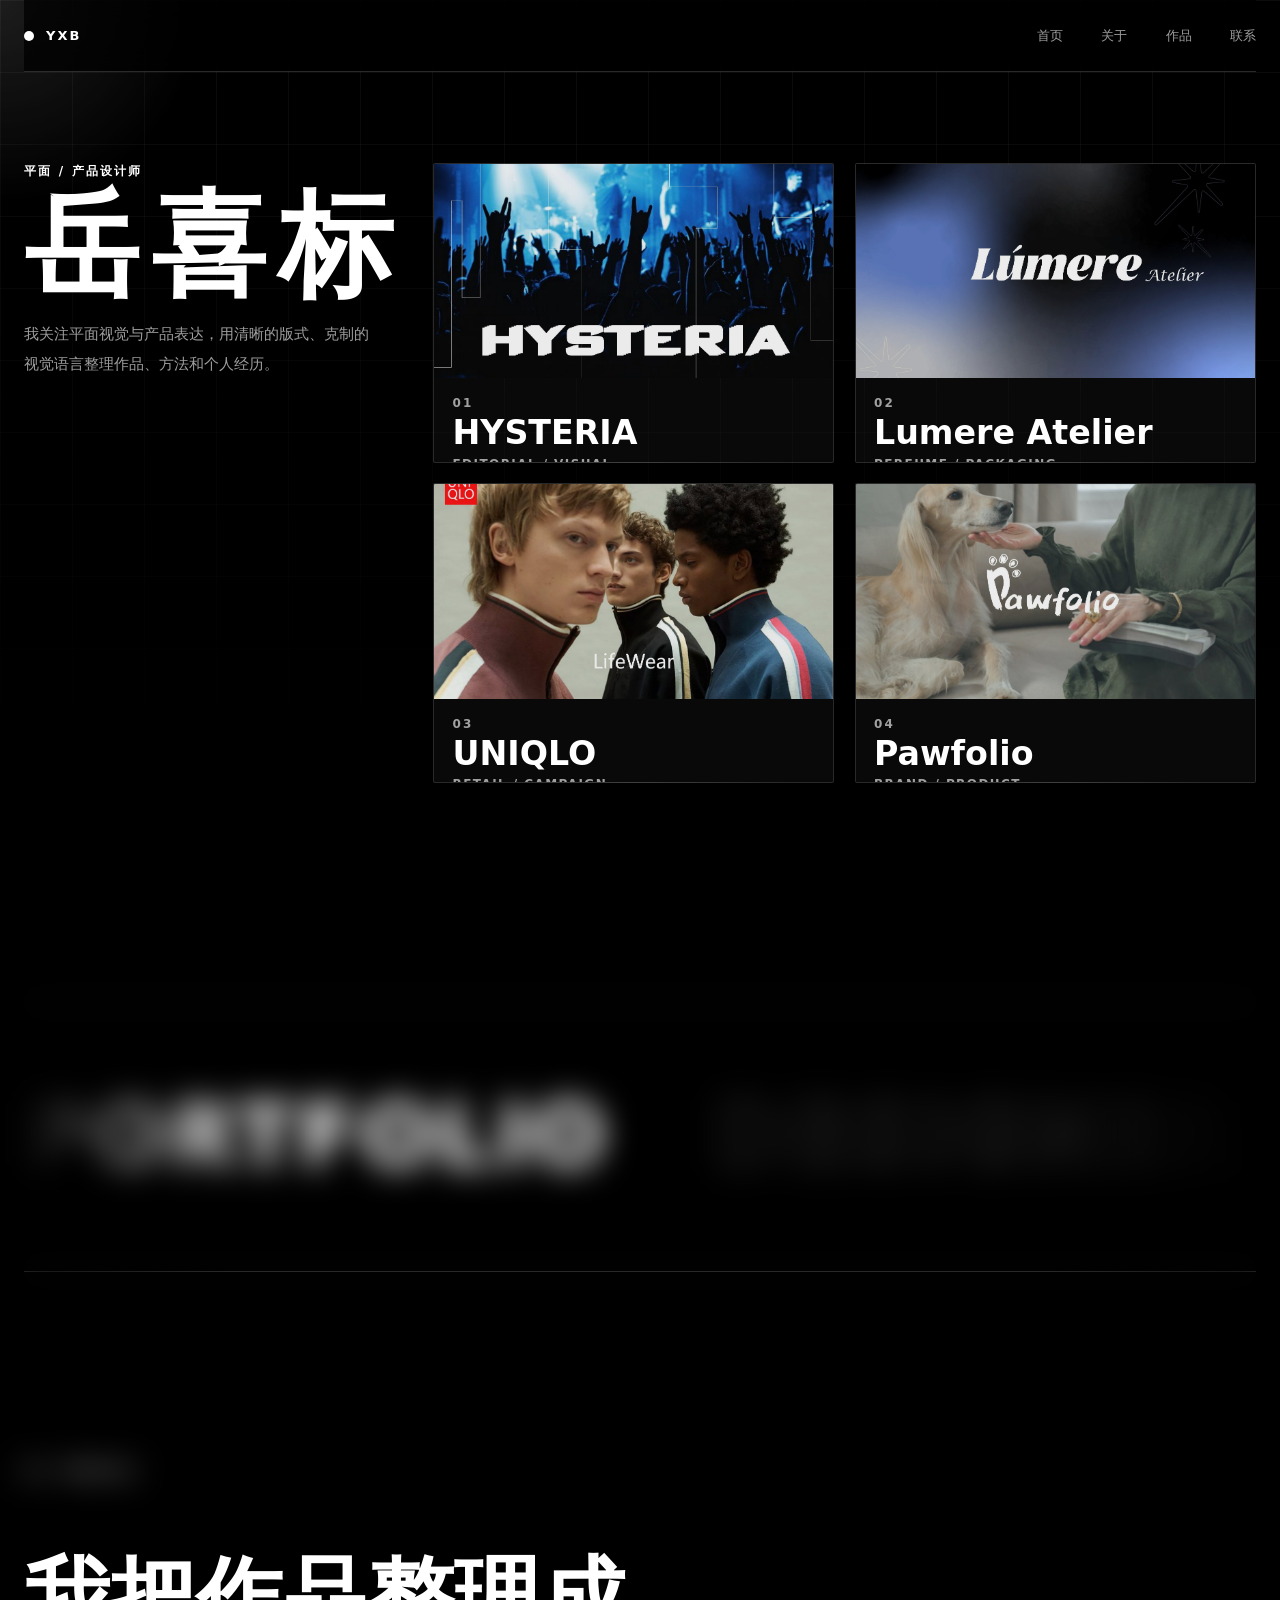
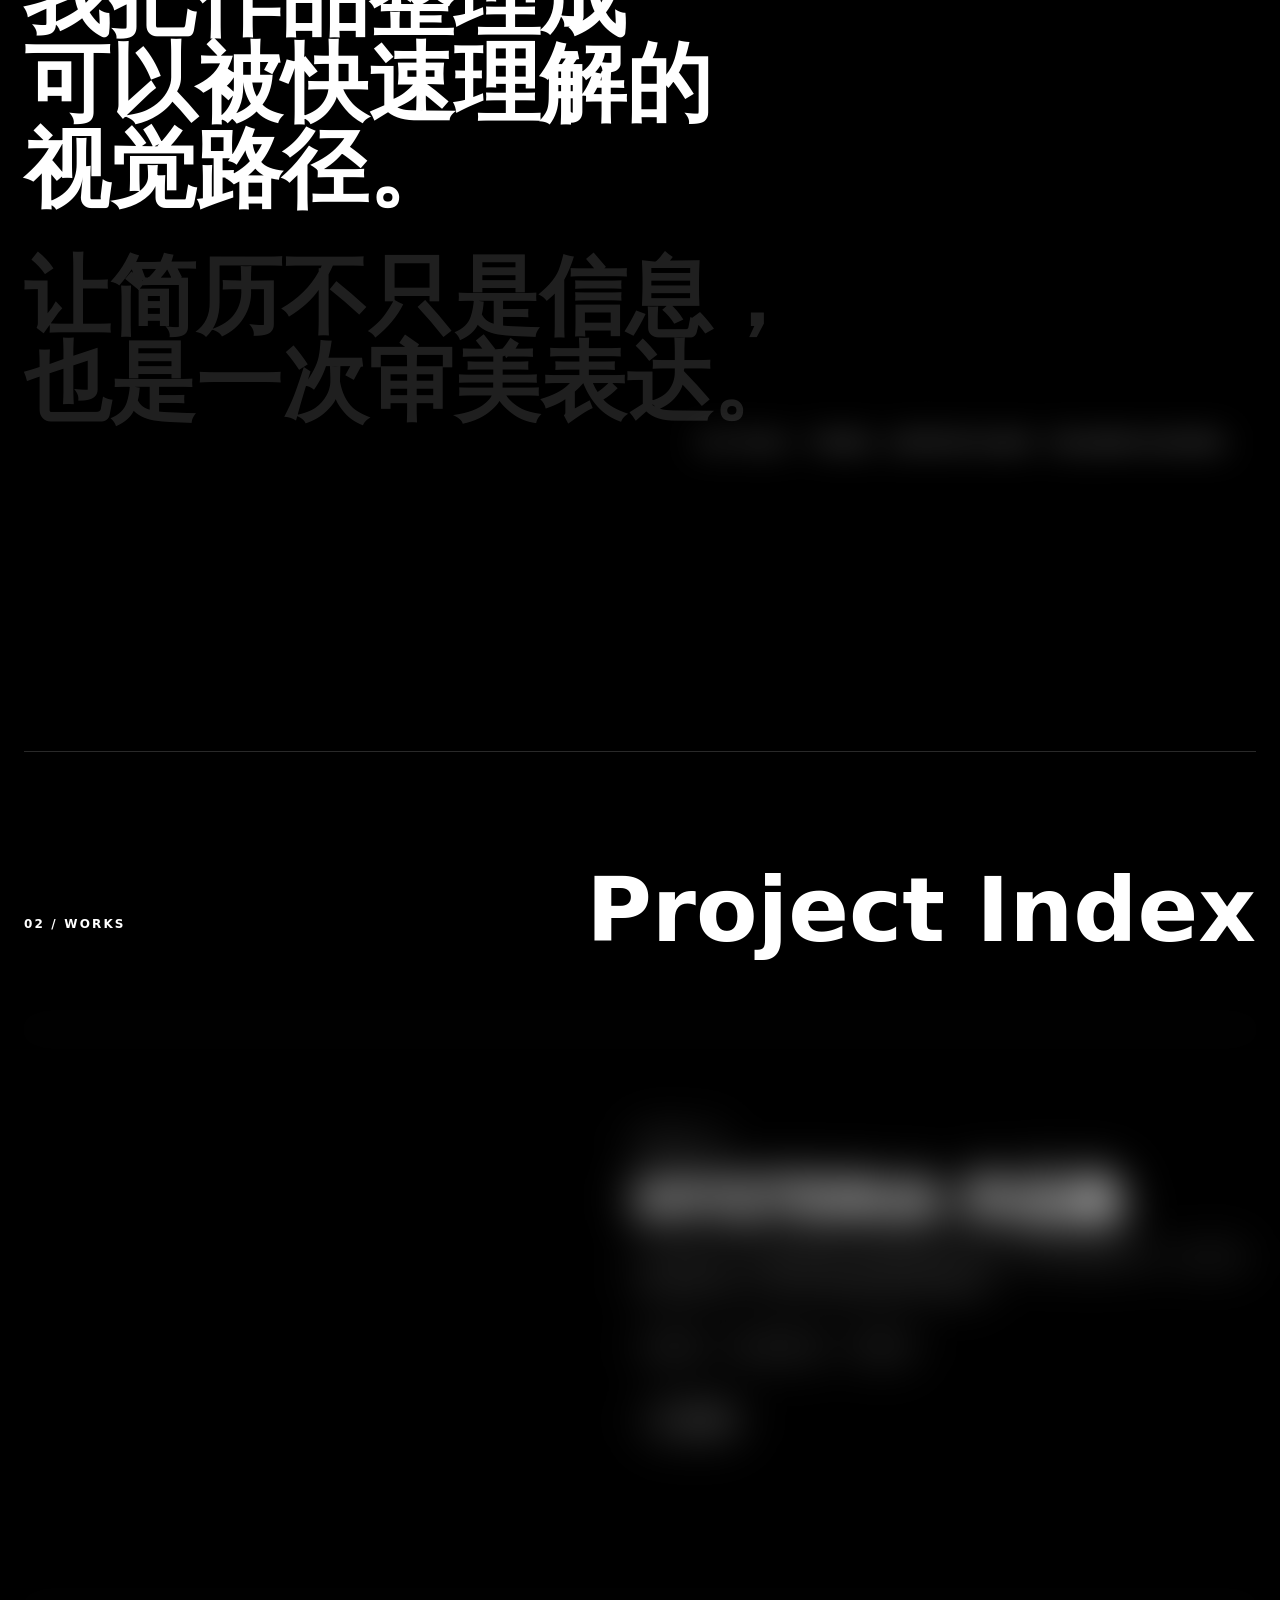
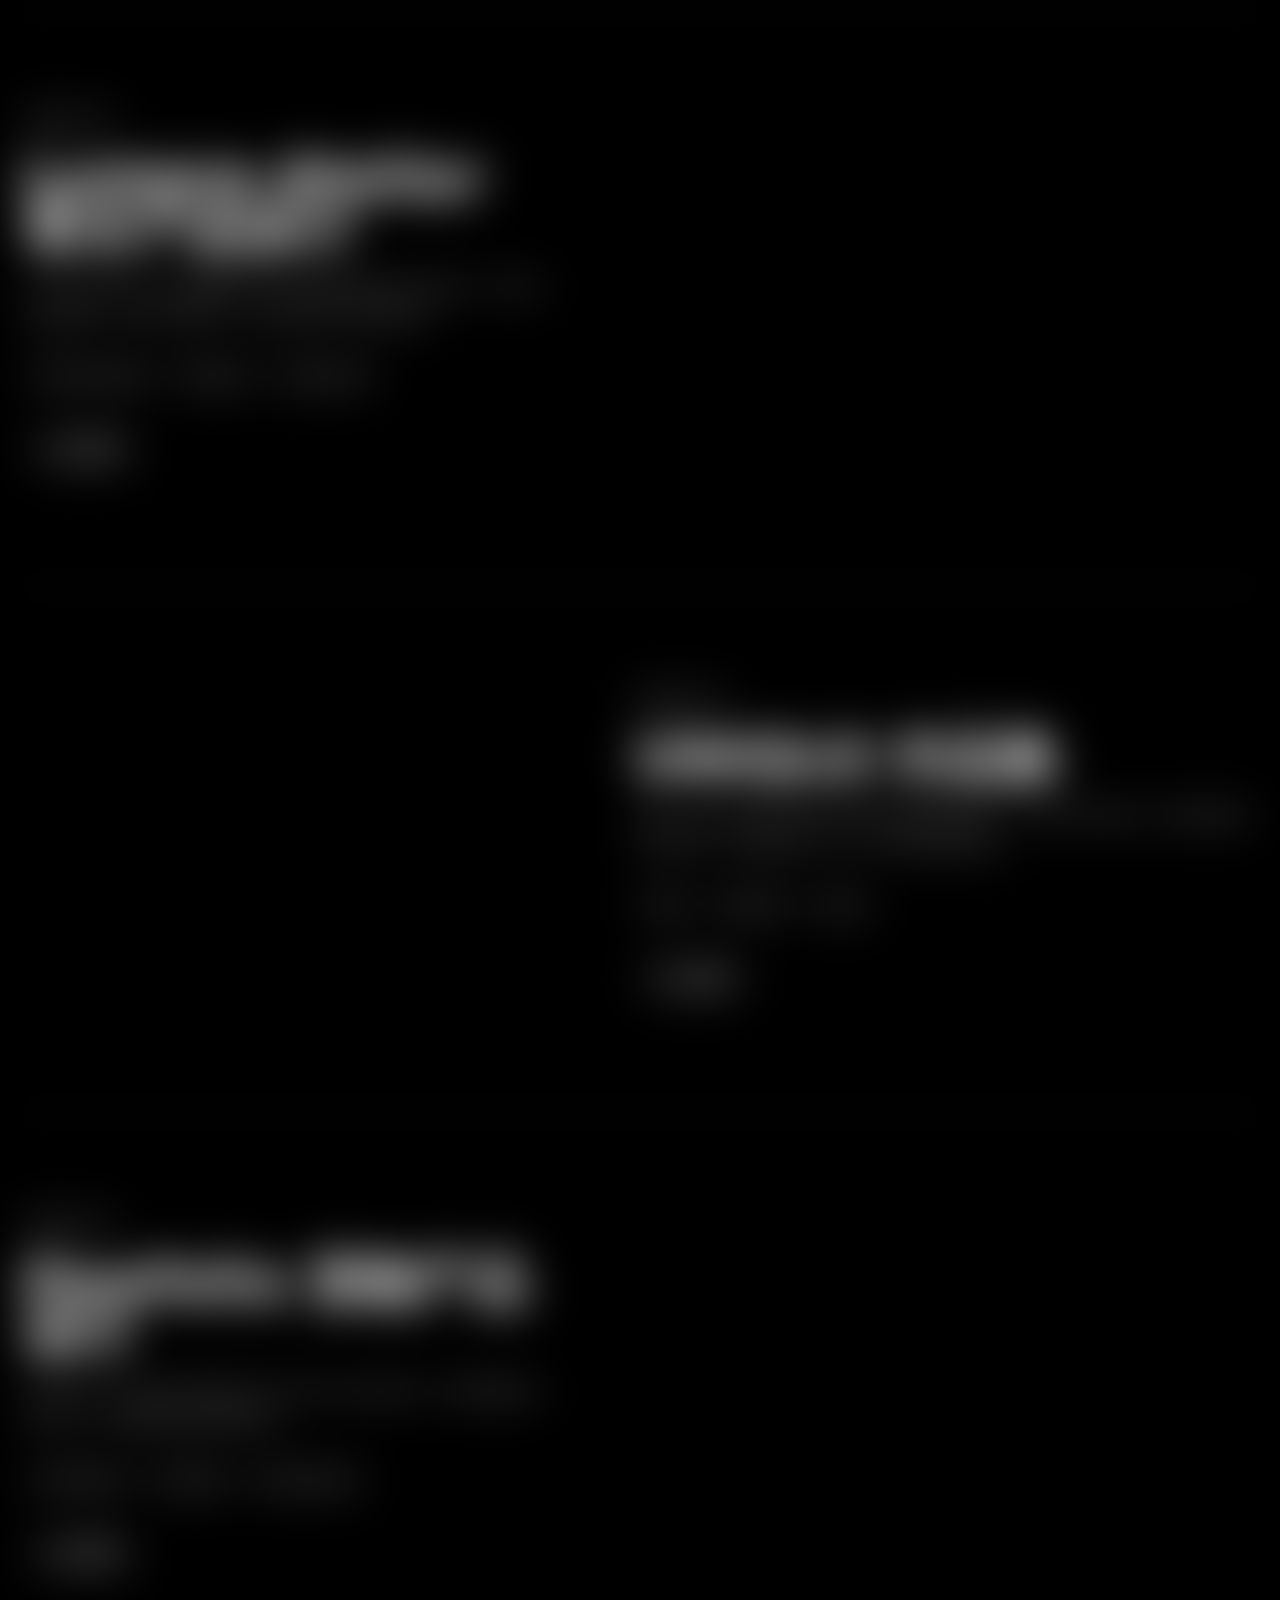
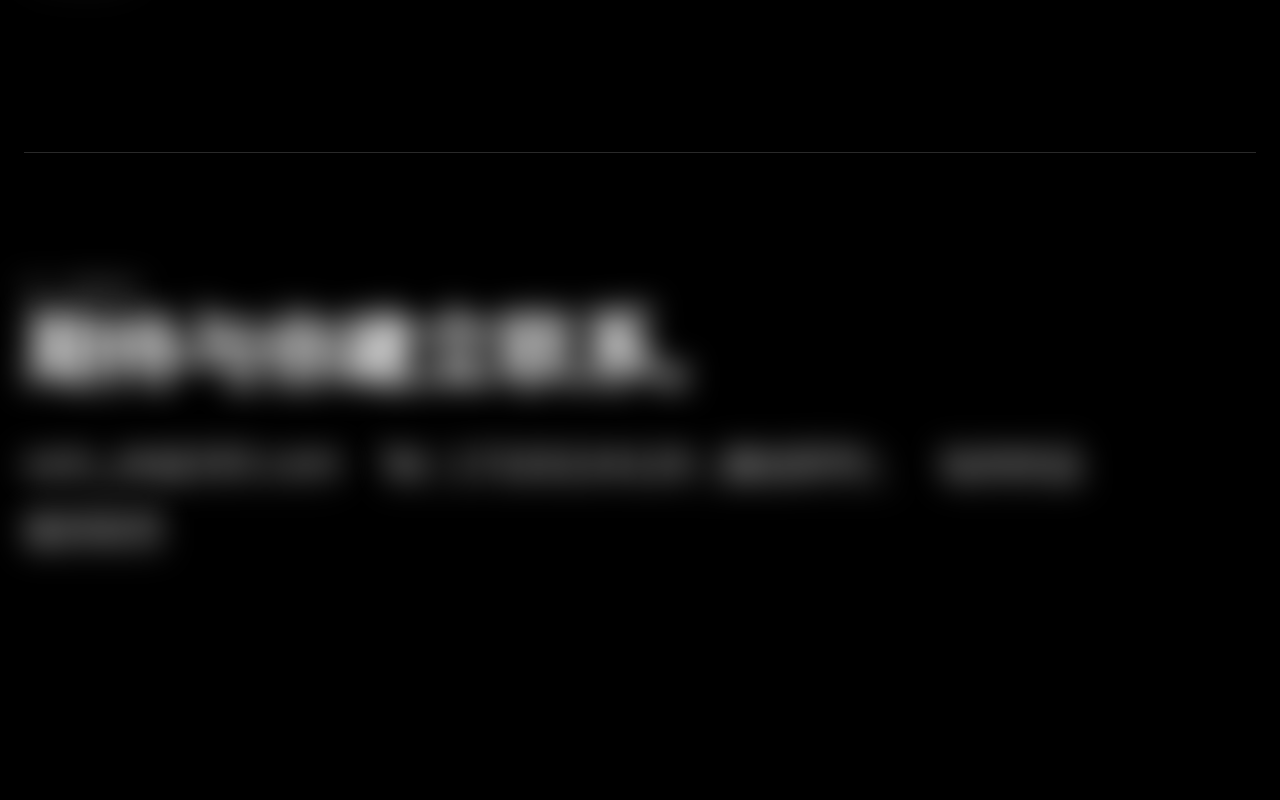
==== commit fb71cca3: "Improve mobile layout and portfolio image loading" ====
--- a/index.html
+++ b/index.html
@@ -1,4 +1,4 @@
-﻿<!doctype html>
+<!doctype html>
 <html lang="zh-CN">
   <head>
     <meta charset="UTF-8" />
@@ -292,7 +292,7 @@
         <p class="section-kicker">03 / Contact</p>
         <h2 id="contact-title">期待与你建立联系。</h2>
         <div class="contact-row">
-          <a href="mailto:2135096399@qq.com">2135096399@qq.com</a>
+          <a href="mailto:xxin_xb@163.com">xxin_xb@163.com</a>
           <a href="tel:17320224129">Tel: 17320224129（微信同号）</a>
           <a href="#cases">站内作品</a>
           <a href="#gallery">返回首页</a>
--- a/styles.css
+++ b/styles.css
@@ -93,6 +93,7 @@
 .nav-links a:hover { color: var(--ink); }
 .nav-links a:hover::after { transform: scaleX(1); transform-origin: left; }
 main { width: min(var(--max), calc(100% - 48px)); margin: 0 auto; }
+.hero-gallery, .scroll-statement, .cases-section, .contact-section, .work-details { scroll-margin-top: 92px; }
 .hero-gallery {
   display: grid;
   grid-template-columns: minmax(330px, .42fr) minmax(0, 1fr);
@@ -383,6 +384,39 @@
   pointer-events: none;
   box-shadow: inset 0 0 0 1px rgba(255,255,255,.06);
 }
+.player-stage::before {
+  position: absolute;
+  inset: 0;
+  z-index: 3;
+  content: "";
+  pointer-events: none;
+  opacity: 0;
+  background: linear-gradient(100deg, transparent 20%, rgba(255,255,255,.1) 48%, transparent 76%);
+  transform: translateX(-100%);
+}
+.portfolio-player.is-loading .player-stage::before {
+  opacity: 1;
+  animation: stageLoad 1.15s ease-in-out infinite;
+}
+.player-status {
+  position: absolute;
+  inset: 0;
+  z-index: 4;
+  display: grid;
+  place-items: center;
+  margin: 0;
+  padding: 24px;
+  color: rgba(255,255,255,.78);
+  font-size: 12px;
+  font-weight: 750;
+  letter-spacing: .08em;
+  text-align: center;
+  opacity: 0;
+  pointer-events: none;
+  transition: opacity 320ms var(--ease);
+}
+.portfolio-player.is-loading .player-status,
+.portfolio-player.has-error .player-status { opacity: 1; }
 .player-slide {
   position: absolute;
   inset: 0;
@@ -423,7 +457,8 @@
   backdrop-filter: blur(14px);
 }
 .player-counter { color: var(--accent); font-size: 12px; font-weight: 850; letter-spacing: .16em; }
-.pdf-link { margin-top: 18px; }
+.player-button:disabled { cursor: wait; opacity: .42; transform: none; }
+.pdf-link { margin-top: 18px; }
 .secondary-link { opacity: .72; }
 .contact-section { min-height: 72vh; padding: 130px 0; border-top: 1px solid var(--line); }
 .contact-section h2 { max-width: none; margin-bottom: 56px; font-size: clamp(48px, 6.2vw, 104px); line-height: .9; white-space: nowrap; }
@@ -433,6 +468,7 @@
 .reveal-text { opacity: 0; transform: translateY(28px); animation: fadeRise 980ms var(--ease) forwards; animation-delay: 420ms; }
 @keyframes titleRise { to { opacity: 1; transform: translateY(0) rotate(0); } }
 @keyframes fadeRise { to { opacity: 1; transform: translateY(0); } }
+@keyframes stageLoad { to { transform: translateX(100%); } }
 
 .scroll-reveal {
   opacity: 0;
@@ -468,22 +504,112 @@
   .case-visual { position: relative; top: 0; }
 }
 @media (max-width: 680px) {
-  .site-header, main { width: min(100% - 28px, var(--max)); }
-  .site-header { min-height: 66px; }
-  .nav-links { gap: 12px; font-size: 12px; }
-  .hero-gallery { padding-top: 96px; }
-  .split-title { font-size: 76px; }
-  .hero-copy { padding-top: 0; }
-  .gallery-shell { grid-template-columns: 1fr; gap: 14px; }
-  .flip-card { min-height: 300px; }
-  .kinetic-marquee { min-height: 190px; }
-  .kinetic-track span { font-size: 44px; letter-spacing: .025em; }
-  .statement-lines { font-size: 38px; }
-  .section-heading { display: block; }
-  h2 { font-size: 44px; margin-top: 18px; }
-  h3 { font-size: 34px; }
-  .player-controls { top: 66px; grid-template-columns: 1fr; }
-  .button, .details-toggle, .player-button, .pdf-link { width: 100%; }
+  body::before { background-size: 52px 52px; }
+  .grain { opacity: .1; }
+  .cursor-light { display: none; }
+  .site-header {
+    left: 0;
+    width: 100%;
+    min-height: 64px;
+    padding: 0 16px;
+    background: rgba(0,0,0,.9);
+    transform: none;
+  }
+  .brand { flex: 0 0 auto; gap: 8px; font-size: 11px; }
+  .brand span { width: 8px; height: 8px; }
+  .nav-links { gap: 0; margin-left: auto; font-size: 11px; }
+  .nav-links a { padding: 20px 7px; white-space: nowrap; }
+  main { width: 100%; padding: 0 18px; }
+  .hero-gallery {
+    gap: 52px;
+    min-height: auto;
+    padding: 104px 0 72px;
+  }
+  .hero-copy { top: 0; max-width: none; padding-top: 0; }
+  .eyebrow, .section-kicker, .work-index { margin-bottom: 14px; font-size: 10px; letter-spacing: .14em; }
+  .split-title {
+    justify-content: space-between;
+    width: 100%;
+    margin-bottom: 28px;
+    font-size: clamp(70px, 24vw, 96px);
+    line-height: .86;
+  }
+  .hero-note { max-width: 34em; font-size: 15px; line-height: 1.75; }
+  .gallery-shell { grid-template-columns: 1fr; gap: 24px; min-height: 0; perspective: none; }
+  .flip-card { min-height: 0; perspective: none; }
+  .flip-inner { height: auto; min-height: 0; transform: none !important; }
+  .flip-face {
+    position: relative;
+    inset: auto;
+    border-radius: 0;
+    backface-visibility: visible;
+    -webkit-backface-visibility: visible;
+  }
+  .flip-front { display: block; }
+  .flip-front img { width: 100%; height: auto; object-fit: contain; opacity: 1; }
+  .flip-front div { gap: 6px; padding: 16px 16px 18px; }
+  .flip-front strong { font-size: clamp(28px, 9vw, 38px); line-height: 1; }
+  .flip-back {
+    position: relative;
+    inset: auto;
+    gap: 14px;
+    min-height: 0;
+    margin-top: -1px;
+    padding: 18px 16px 20px;
+    border-top: 0;
+    transform: none;
+  }
+  .flip-back > span, .flip-back > strong { display: none; }
+  .flip-back p { max-width: none; margin: 0; font-size: 13.5px; line-height: 1.7; }
+  .flip-back em { margin-top: 2px; color: var(--ink); }
+  .flip-gallery:has(.flip-card:hover) .flip-card:not(:hover) .flip-front,
+  .flip-gallery:has(.flip-card.is-flipped) .flip-card:not(.is-flipped) .flip-front { opacity: 1; filter: none; }
+  .kinetic-marquee { min-height: 138px; margin-top: 72px; }
+  .kinetic-track { gap: 52px; }
+  .kinetic-track span { font-size: 38px; letter-spacing: .02em; }
+  .scroll-statement { min-height: auto; padding: 96px 0; }
+  .statement-lines { gap: .16em; margin-top: 52px; font-size: clamp(30px, 8.8vw, 40px); line-height: 1.04; }
+  .statement-note { margin: 36px 0 0; font-size: 14px; line-height: 1.75; }
+  .cases-section { padding: 88px 0 36px; }
+  .section-heading { display: block; margin-bottom: 42px; }
+  h2 { margin-top: 14px; font-size: 48px; line-height: .92; }
+  h3 { margin-bottom: 16px; font-size: clamp(29px, 8.4vw, 36px); line-height: 1.02; }
+  .case-block { gap: 26px; padding: 64px 0; }
+  .case-content { padding-top: 0; }
+  .case-content p { font-size: 14px; line-height: 1.75; }
+  .work-meta { gap: 8px; margin-top: 22px; }
+  .work-meta span { padding: 8px 10px; font-size: 11px; }
+  .details-toggle { margin-top: 26px; }
+  .work-details { margin-top: 28px; padding-top: 4px; }
+  .detail-grid { gap: 4px; margin-bottom: 20px; }
+  .detail-grid div { padding: 14px 0; }
+  .detail-grid span { margin-bottom: 6px; font-size: 10px; }
+  .detail-grid p { font-size: 13px; }
+  .portfolio-player { margin-top: 10px; }
+  .player-controls {
+    top: 64px;
+    grid-template-columns: minmax(0, 1fr) auto minmax(0, 1fr);
+    gap: 6px;
+    margin-bottom: 10px;
+    padding: 10px 0;
+    background: rgba(0,0,0,.94);
+  }
+  .player-stage { aspect-ratio: 4 / 3; }
+  .player-button { width: 100%; min-height: 42px; padding: 0 10px; font-size: 11px; white-space: nowrap; }
+  .player-counter { font-size: 10px; letter-spacing: .08em; white-space: nowrap; }
+  .player-status { padding: 18px; font-size: 10px; letter-spacing: .04em; }
+  .button, .details-toggle, .pdf-link { width: 100%; }
+  .contact-section { min-height: auto; padding: 96px 0 112px; }
+  .contact-section h2 {
+    margin-bottom: 40px;
+    font-size: clamp(32px, 9vw, 42px);
+    line-height: 1.04;
+    white-space: nowrap;
+  }
+  .contact-row { display: grid; gap: 16px; font-size: clamp(17px, 5vw, 22px); }
+  .contact-row a { width: 100%; padding-bottom: 8px; overflow-wrap: anywhere; }
+  .scroll-reveal { transform: translate3d(0, 30px, 0) scale(.99); filter: blur(7px); }
+  .reveal-image { transform: translate3d(0, 36px, 0) scale(.98); }
 }
 
 .back-to-top {
